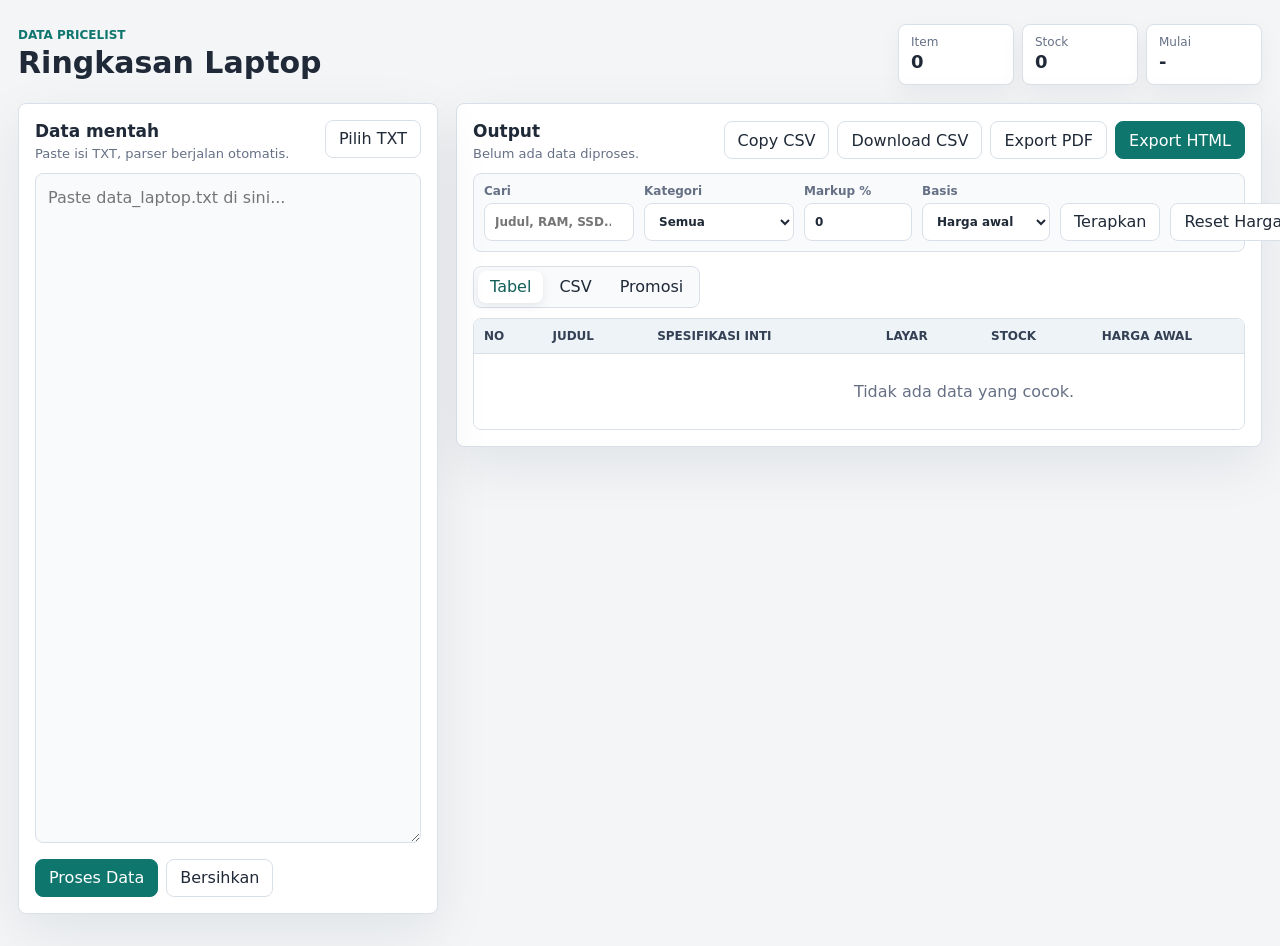
==== ringkasan.html @ d1382c83 "Add files via upload" ====
<!doctype html>
<html lang="id">
  <head>
    <meta charset="utf-8">
    <meta name="viewport" content="width=device-width, initial-scale=1">
    <title>Ringkasan Laptop</title>
    <link rel="stylesheet" href="styles.css">
  </head>
  <body>
    <div class="app-shell">
      <header class="topbar">
        <div>
          <p class="eyebrow">Data pricelist</p>
          <h1>Ringkasan Laptop</h1>
        </div>
        <div class="stat-strip" aria-label="Statistik ringkasan">
          <div class="stat">
            <span class="stat-label">Item</span>
            <strong id="totalItems">0</strong>
          </div>
          <div class="stat">
            <span class="stat-label">Stock</span>
            <strong id="totalStock">0</strong>
          </div>
          <div class="stat">
            <span class="stat-label">Mulai</span>
            <strong id="lowestPrice">-</strong>
          </div>
        </div>
      </header>

      <main class="workspace">
        <section class="input-panel" aria-labelledby="inputTitle">
          <div class="panel-heading">
            <div>
              <h2 id="inputTitle">Data mentah</h2>
              <p>Paste isi TXT, parser berjalan otomatis.</p>
            </div>
            <label class="file-button">
              <input id="fileInput" type="file" accept=".txt,text/plain">
              Pilih TXT
            </label>
          </div>

          <textarea
            id="rawInput"
            spellcheck="false"
            placeholder="Paste data_laptop.txt di sini..."></textarea>

          <div class="button-row">
            <button id="parseButton" type="button" class="primary">Proses Data</button>
            <button id="clearButton" type="button">Bersihkan</button>
          </div>
        </section>

        <section class="result-panel" aria-labelledby="resultTitle">
          <div class="panel-heading result-heading">
            <div>
              <h2 id="resultTitle">Output</h2>
              <p id="parseStatus">Belum ada data diproses.</p>
            </div>
            <div class="button-row compact">
              <button id="copyCsvButton" type="button">Copy CSV</button>
              <button id="downloadCsvButton" type="button">Download CSV</button>
              <button id="downloadPdfButton" type="button">Export PDF</button>
              <button id="downloadHtmlButton" type="button" class="primary">Export HTML</button>
            </div>
          </div>

          <div class="toolbar" aria-label="Pengaturan output">
            <label>
              Cari
              <input id="searchInput" type="search" placeholder="Judul, RAM, SSD...">
            </label>
            <label>
              Kategori
              <select id="categoryFilter">
                <option value="">Semua</option>
              </select>
            </label>
            <label>
              Markup %
              <input id="percentInput" type="number" step="0.5" value="0">
            </label>
            <label>
              Basis
              <select id="percentBase">
                <option value="original">Harga awal</option>
                <option value="edited">Harga edit</option>
              </select>
            </label>
            <button id="applyPercentButton" type="button">Terapkan</button>
            <button id="resetPriceButton" type="button">Reset Harga</button>
          </div>

          <div class="tabs" role="tablist" aria-label="Tampilan output">
            <button class="tab-button active" type="button" data-view="table" role="tab" aria-selected="true">Tabel</button>
            <button class="tab-button" type="button" data-view="csv" role="tab" aria-selected="false">CSV</button>
            <button class="tab-button" type="button" data-view="promo" role="tab" aria-selected="false">Promosi</button>
          </div>

          <section id="tableView" class="view active" aria-label="Tabel ringkasan">
            <div class="table-wrap">
              <table>
                <thead>
                  <tr>
                    <th>No</th>
                    <th>Judul</th>
                    <th>Spesifikasi inti</th>
                    <th>Layar</th>
                    <th>Stock</th>
                    <th>Harga awal</th>
                    <th>Harga edit</th>
                  </tr>
                </thead>
                <tbody id="resultBody">
                  <tr>
                    <td colspan="7" class="empty-state">Belum ada data.</td>
                  </tr>
                </tbody>
              </table>
            </div>
          </section>

          <section id="csvView" class="view" aria-label="Output CSV">
            <textarea id="csvOutput" readonly spellcheck="false" placeholder="CSV akan muncul setelah data diproses."></textarea>
          </section>

          <section id="promoView" class="view" aria-label="Preview HTML promosi">
            <div class="trust-panel">
              <div class="trust-header">
                <img class="trust-logo" src="asset/logo.png" alt="Service Komputer Surabaya" onerror="this.style.display='none'; this.nextElementSibling.style.display='flex';">
                <div class="trust-logo-fallback" role="img" aria-label="Service Komputer Surabaya ID">Service Komputer Surabaya ID</div>
                <div class="trust-copy-block">
                  <p>Jl. Medokan Sawah Timur Gg. 1A No. 10 Kav. 22A</p>
                  <p>WA/Phone: (+62) 899 4335 111</p>
                  <p>Web: https://servicekomputersurabaya.id</p>
                  <p>Konsultasi, Pilih, Deal, Transfer &amp; Percaya serta yakin untuk bertransaksi.</p>
                  <p>Jam buka toko 09.00 - 17.00 WIB. Untuk Konsultasi Laptop 24 jam (respon menyesuaikan ketika online WA)</p>
                </div>
              </div>
            </div>
            <div id="promoGrid" class="promo-grid">
              <div class="empty-card">Belum ada preview.</div>
            </div>
          </section>
        </section>
      </main>
    </div>

    <script src="app.js"></script>
  </body>
</html>
---- styles.css ----
:root {
  color-scheme: light;
  --bg: #f3f5f7;
  --surface: #ffffff;
  --surface-2: #f8fafc;
  --text: #1f2937;
  --muted: #667085;
  --line: #d9e0e8;
  --accent: #0f766e;
  --accent-dark: #115e59;
  --blue: #2563eb;
  --orange: #c2410c;
  --shadow: 0 18px 55px rgba(15, 23, 42, 0.08);
  font-family: Inter, ui-sans-serif, system-ui, -apple-system, BlinkMacSystemFont, "Segoe UI", sans-serif;
}

* {
  box-sizing: border-box;
}

body {
  margin: 0;
  min-height: 100vh;
  background: var(--bg);
  color: var(--text);
}

button,
input,
select,
textarea {
  font: inherit;
}

button,
.file-button {
  min-height: 38px;
  border: 1px solid var(--line);
  border-radius: 8px;
  background: var(--surface);
  color: var(--text);
  padding: 8px 13px;
  cursor: pointer;
  transition: background 120ms ease, border-color 120ms ease, color 120ms ease, transform 120ms ease;
  white-space: nowrap;
}

button:hover,
.file-button:hover {
  border-color: #b7c2d0;
  background: #f8fafc;
}

button:active,
.file-button:active {
  transform: translateY(1px);
}

button.primary {
  border-color: var(--accent);
  background: var(--accent);
  color: #ffffff;
}

button.primary:hover {
  border-color: var(--accent-dark);
  background: var(--accent-dark);
}

.app-shell {
  width: min(1520px, calc(100% - 36px));
  margin: 0 auto;
  padding: 24px 0 32px;
}

.topbar {
  display: flex;
  align-items: center;
  justify-content: space-between;
  gap: 20px;
  margin-bottom: 18px;
}

.eyebrow {
  margin: 0 0 4px;
  color: var(--accent);
  font-size: 12px;
  font-weight: 700;
  letter-spacing: 0;
  text-transform: uppercase;
}

h1,
h2,
p {
  margin: 0;
}

h1 {
  font-size: 30px;
  line-height: 1.15;
}

h2 {
  font-size: 17px;
  line-height: 1.3;
}

.panel-heading p,
.result-heading p {
  margin-top: 4px;
  color: var(--muted);
  font-size: 13px;
}

.stat-strip {
  display: grid;
  grid-template-columns: repeat(3, minmax(110px, 1fr));
  gap: 8px;
}

.stat {
  min-width: 116px;
  border: 1px solid var(--line);
  border-radius: 8px;
  background: var(--surface);
  padding: 10px 12px;
  box-shadow: 0 8px 24px rgba(15, 23, 42, 0.05);
}

.stat-label {
  display: block;
  color: var(--muted);
  font-size: 12px;
}

.stat strong {
  display: block;
  margin-top: 2px;
  color: var(--text);
  font-size: 18px;
  line-height: 1.25;
}

.workspace {
  display: grid;
  grid-template-columns: minmax(320px, 420px) minmax(0, 1fr);
  gap: 18px;
  align-items: start;
}

.input-panel,
.result-panel {
  border: 1px solid var(--line);
  border-radius: 8px;
  background: var(--surface);
  box-shadow: var(--shadow);
}

.input-panel {
  position: sticky;
  top: 18px;
  padding: 16px;
}

.result-panel {
  min-width: 0;
  padding: 16px;
}

.panel-heading {
  display: flex;
  align-items: flex-start;
  justify-content: space-between;
  gap: 12px;
  margin-bottom: 12px;
}

.result-heading {
  align-items: center;
}

.button-row {
  display: flex;
  flex-wrap: wrap;
  gap: 8px;
}

.button-row.compact {
  justify-content: flex-end;
}

.file-button input {
  position: absolute;
  inline-size: 1px;
  block-size: 1px;
  opacity: 0;
  pointer-events: none;
}

#rawInput {
  width: 100%;
  min-height: calc(100vh - 230px);
  resize: vertical;
  border: 1px solid var(--line);
  border-radius: 8px;
  background: var(--surface-2);
  padding: 12px;
  color: var(--text);
  line-height: 1.45;
}

#rawInput:focus,
#csvOutput:focus,
input:focus,
select:focus {
  outline: 2px solid rgba(15, 118, 110, 0.22);
  outline-offset: 1px;
  border-color: var(--accent);
}

.input-panel .button-row {
  margin-top: 12px;
}

.toolbar {
  display: grid;
  grid-template-columns: minmax(150px, 1fr) 150px 108px 128px auto auto;
  gap: 10px;
  align-items: end;
  border: 1px solid var(--line);
  border-radius: 8px;
  background: var(--surface-2);
  padding: 10px;
}

.toolbar label {
  display: grid;
  gap: 5px;
  color: var(--muted);
  font-size: 12px;
  font-weight: 700;
}

.toolbar input,
.toolbar select,
.price-input {
  min-height: 38px;
  width: 100%;
  border: 1px solid var(--line);
  border-radius: 8px;
  background: var(--surface);
  color: var(--text);
  padding: 8px 10px;
}

.tabs {
  display: inline-flex;
  gap: 4px;
  margin: 14px 0 10px;
  border: 1px solid var(--line);
  border-radius: 8px;
  background: var(--surface-2);
  padding: 4px;
}

.tab-button {
  min-height: 32px;
  border: 0;
  background: transparent;
  padding: 6px 12px;
}

.tab-button.active {
  background: var(--surface);
  color: var(--accent-dark);
  box-shadow: 0 3px 10px rgba(15, 23, 42, 0.08);
}

.view {
  display: none;
}

.view.active {
  display: block;
}

.table-wrap {
  overflow: auto;
  border: 1px solid var(--line);
  border-radius: 8px;
}

table {
  width: 100%;
  min-width: 980px;
  border-collapse: collapse;
  background: var(--surface);
}

th,
td {
  border-bottom: 1px solid var(--line);
  padding: 10px;
  text-align: left;
  vertical-align: top;
}

th {
  position: sticky;
  top: 0;
  z-index: 1;
  background: #eef3f8;
  color: #344054;
  font-size: 12px;
  font-weight: 800;
  text-transform: uppercase;
}

tbody tr:last-child td {
  border-bottom: 0;
}

.title-cell {
  min-width: 240px;
}

.title-cell strong {
  display: block;
  font-size: 14px;
  line-height: 1.35;
}

.title-cell span {
  display: inline-block;
  margin-top: 5px;
  border-radius: 999px;
  background: #e7f6f2;
  color: var(--accent-dark);
  padding: 3px 8px;
  font-size: 12px;
  font-weight: 700;
}

.spec-stack {
  display: grid;
  gap: 5px;
  min-width: 260px;
  color: #344054;
  font-size: 13px;
}

.muted {
  color: var(--muted);
}

.stock-badge {
  display: inline-flex;
  min-width: 58px;
  justify-content: center;
  border-radius: 999px;
  background: #fff7ed;
  color: var(--orange);
  padding: 4px 9px;
  font-weight: 800;
}

.price-input {
  width: 142px;
  min-width: 142px;
  color: var(--accent-dark);
  font-weight: 800;
}

.empty-state,
.empty-card {
  padding: 28px;
  color: var(--muted);
  text-align: center;
}

#csvOutput {
  width: 100%;
  min-height: 520px;
  resize: vertical;
  border: 1px solid var(--line);
  border-radius: 8px;
  background: #101828;
  color: #f9fafb;
  padding: 14px;
  line-height: 1.5;
}

.trust-panel {
  display: grid;
  gap: 12px;
  margin-bottom: 12px;
  padding: 0 0 8px;
  background: transparent;
}

.trust-header {
  display: flex;
  flex-direction: column;
  align-items: flex-start;
  gap: 12px;
}

.trust-panel .trust-logo {
  display: block;
  width: clamp(220px, 40vw, 540px);
  max-height: 210px;
  flex-shrink: 0;
  object-fit: contain;
  padding: 0;
  background: transparent;
  box-shadow: none;
}

.trust-logo-fallback {
  display: none;
  align-items: center;
  justify-content: center;
  min-height: 48px;
  padding: 0;
  color: #0f766e;
  font-size: 17px;
  font-weight: 700;
  letter-spacing: 0.2px;
  text-align: left;
  background: transparent;
  box-shadow: none;
  border: 0;
}

.trust-copy-block {
  min-width: 0;
}

.trust-panel p {
  color: #36505b;
  font-size: 13px;
  line-height: 1.5;
}

.promo-grid {
  display: grid;
  grid-template-columns: repeat(auto-fit, minmax(260px, 1fr));
  gap: 12px;
}

.promo-card {
  display: grid;
  gap: 10px;
  min-height: 100%;
  border: 1px solid #e2ecea;
  border-radius: 12px;
  background: linear-gradient(180deg, #ffffff 0%, #f9fcfb 100%);
  padding: 14px;
  box-shadow: 0 8px 22px rgba(15, 23, 42, 0.05);
}

.promo-card h3 {
  margin: 0;
  color: #0f172a;
  font-size: 16px;
  line-height: 1.35;
}

.promo-card ul {
  display: grid;
  gap: 5px;
  margin: 0;
  padding-left: 18px;
  color: #465766;
  font-size: 13px;
}

.promo-meta {
  display: flex;
  align-items: center;
  justify-content: space-between;
  gap: 10px;
  margin-top: auto;
  border-top: 1px solid var(--line);
  padding-top: 10px;
}

.promo-price {
  color: var(--accent-dark);
  font-size: 18px;
  font-weight: 900;
}

@media (max-width: 1180px) {
  .workspace {
    grid-template-columns: 1fr;
  }

  .input-panel {
    position: static;
  }

  #rawInput {
    min-height: 360px;
  }
}

@media (max-width: 860px) {
  .app-shell {
    width: min(100% - 20px, 1520px);
    padding-top: 14px;
  }

  .topbar,
  .panel-heading,
  .result-heading {
    align-items: stretch;
    flex-direction: column;
  }

  .stat-strip {
    grid-template-columns: repeat(3, minmax(0, 1fr));
  }

  .toolbar {
    grid-template-columns: 1fr 1fr;
  }

  .button-row.compact {
    justify-content: flex-start;
  }
}

@media (max-width: 560px) {
  h1 {
    font-size: 24px;
  }

  .stat-strip,
  .toolbar {
    grid-template-columns: 1fr;
  }

  .tabs {
    display: grid;
    grid-template-columns: repeat(3, 1fr);
    width: 100%;
  }

  .tab-button {
    width: 100%;
  }
}
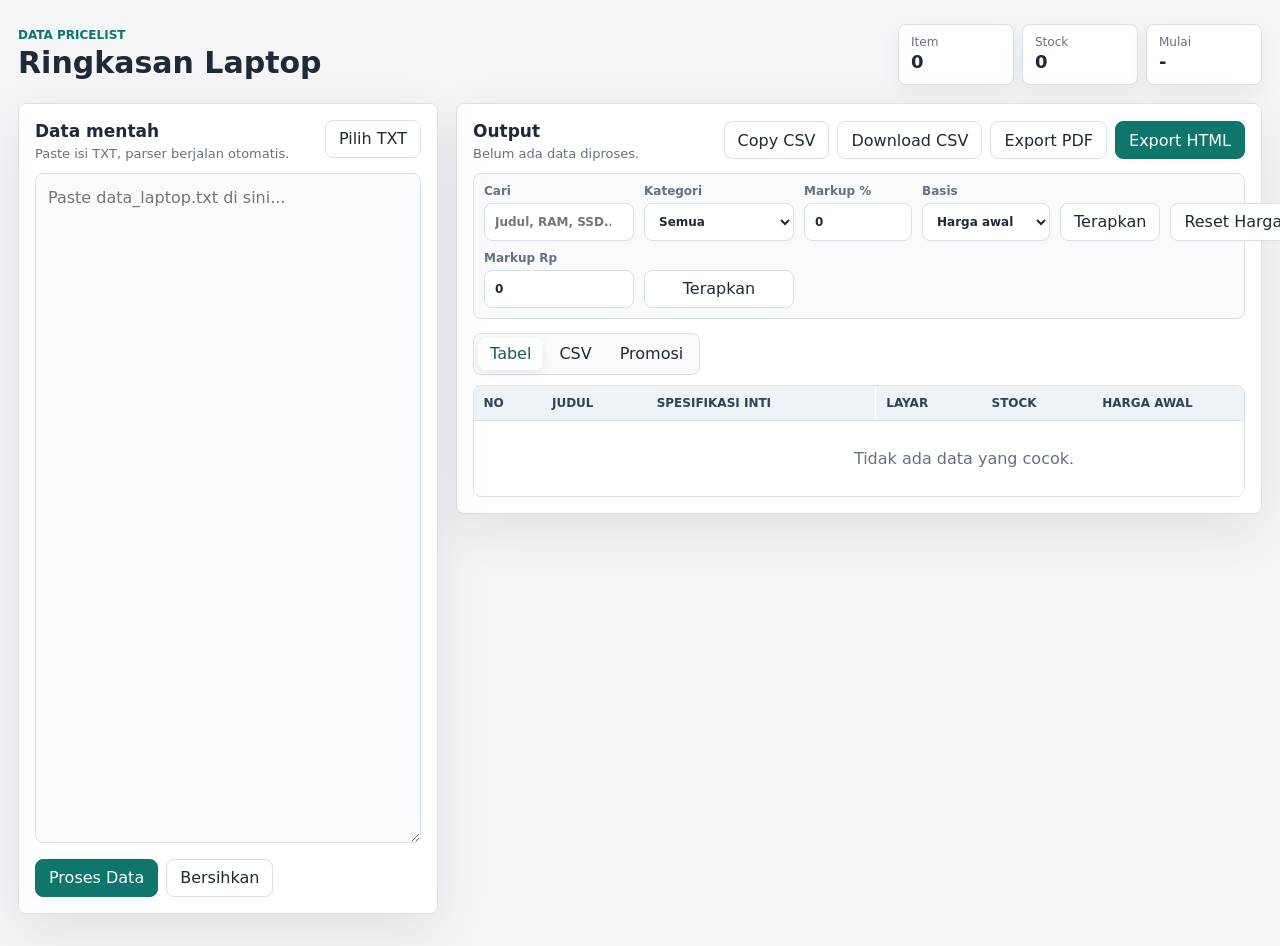
==== commit ca1f0763: "Add files via upload" ====
--- a/ringkasan.html
+++ b/ringkasan.html
@@ -91,6 +91,11 @@
             </label>
             <button id="applyPercentButton" type="button">Terapkan</button>
             <button id="resetPriceButton" type="button">Reset Harga</button>
+            <label>
+              Markup Rp
+              <input id="valueInput" type="number" step="1000" value="0">
+            </label>
+            <button id="applyValueButton" type="button">Terapkan</button>
           </div>
 
           <div class="tabs" role="tablist" aria-label="Tampilan output">
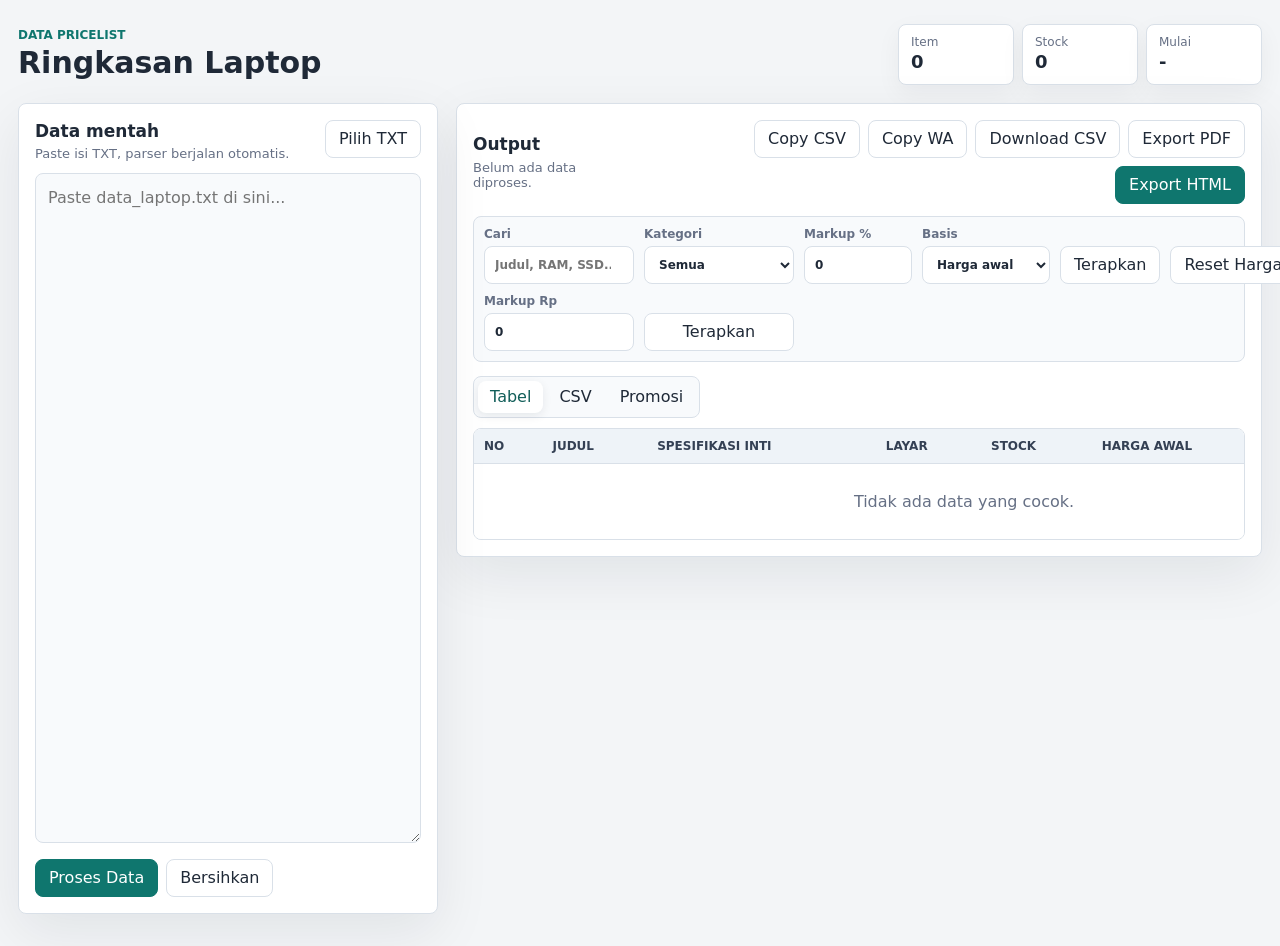
==== commit 286d900c: "Add files via upload" ====
--- a/ringkasan.html
+++ b/ringkasan.html
@@ -61,6 +61,7 @@
             </div>
             <div class="button-row compact">
               <button id="copyCsvButton" type="button">Copy CSV</button>
+              <button id="copyWaButton" type="button">Copy WA</button>
               <button id="downloadCsvButton" type="button">Download CSV</button>
               <button id="downloadPdfButton" type="button">Export PDF</button>
               <button id="downloadHtmlButton" type="button" class="primary">Export HTML</button>
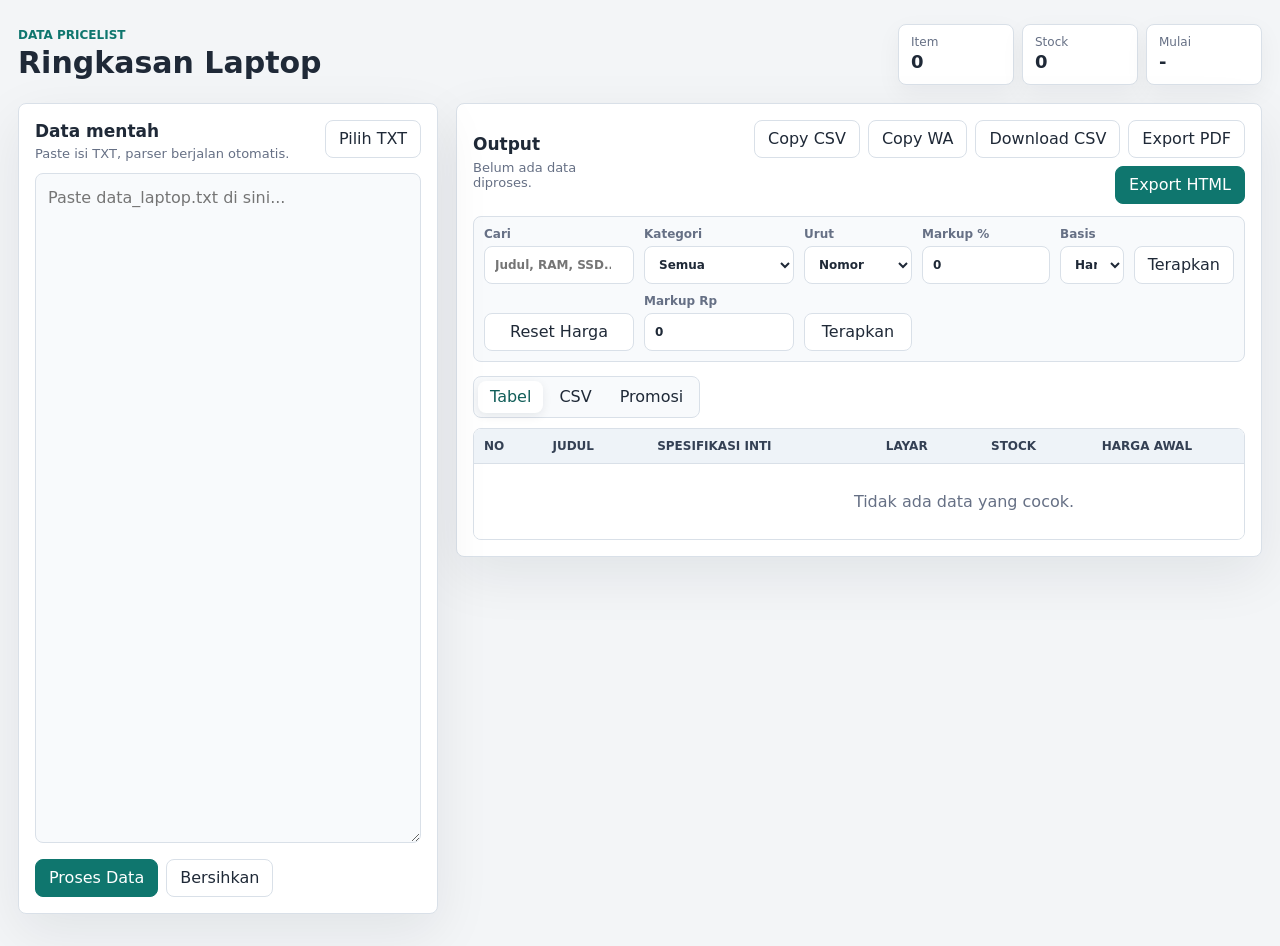
==== commit f000b8e2: "Add files via upload" ====
--- a/ringkasan.html
+++ b/ringkasan.html
@@ -80,6 +80,16 @@
               </select>
             </label>
             <label>
+              Urut
+              <select id="sortSelect">
+                <option value="default">Nomor</option>
+                <option value="category">Kategori A-Z</option>
+                <option value="category_desc">Kategori Z-A</option>
+                <option value="title">Judul A-Z</option>
+                <option value="price">Harga terendah</option>
+              </select>
+            </label>
+            <label>
               Markup %
               <input id="percentInput" type="number" step="0.5" value="0">
             </label>
